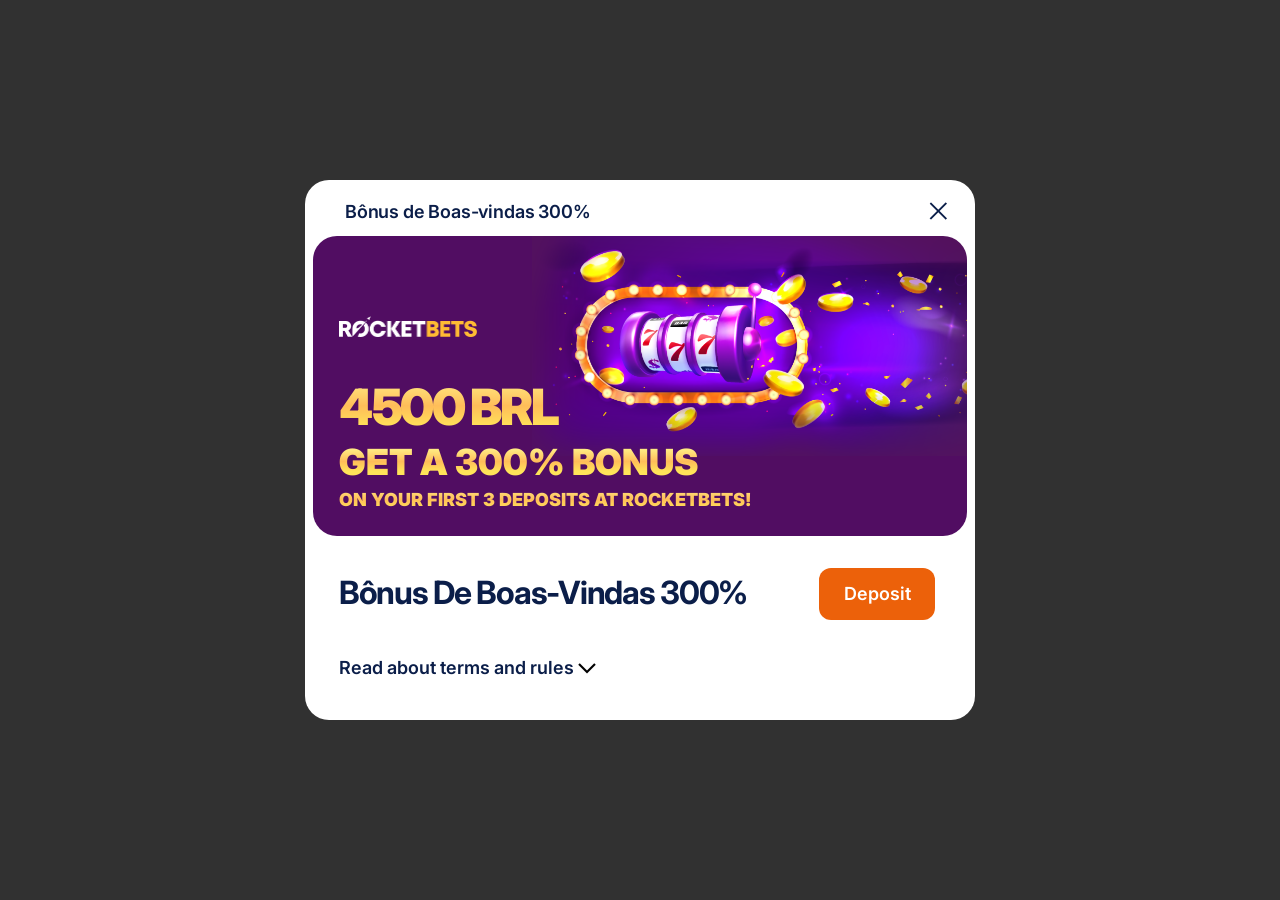
==== index.html @ 299c63d1 "initial popup-2" ====
<!DOCTYPE html>
    <html lang="en">
    <head>
        <meta charset="UTF-8">
        <meta name="viewport" content="width=device-width, initial-scale=1.0">
        <link rel="stylesheet" href="styles.css">
        <title>Responsive Modal Popup</title>
    </head>
    <body>
        <div id="popup" class="popup">
            <div class="popup__body">
                <div class="popup__content">
                    <div class="popup__top">
                        <div class="popup__top__text">Bônus de Boas-vindas 300%</div>
                        <img class="popup__close" src="media/close.png">
                    </div>
                    <div class="main__info">
                        <img src="media/logo.png" alt="rocketbets logo" class="popup__logo">
                        <div class="popup__title">4500 BRL</div>
                        <div class="popup__subtitle">Get a 300% bonus</div>
                        <div class="popup__text">on your first 3 deposits at Rocketbets!</div>
                    </div>
                    <div>
                        <div class="popup__top">
                            <div class="popup__bonus__header">Bônus De Boas-Vindas 300%</div>
                            <a href="https://rocketbets.com/br/popup/login" class="popup__button">Deposit</a>
                        </div>
                        
                        <div class="popup__terms">
                            <details> 
                                <!-- <img src="media/more.png"> -->
                                <summary> Read about terms and rules  </summary> 
                                <ol class="popup__list">
                                    <li>Os fundos de bônus do cassino recebidos estão disponíveis para saque somente após as condições de apostas especificadas abaixo serem cumpridas.</li>
                                    <li>O bônus de primeiro depósito está disponível somente para aqueles clientes que fizeram seu primeiro depósito e não possuem Contas Duplicadas válidas.</li>
                                    <li>Se um cliente preencher todos os requisitos (ver "Regras - Abertura de Conta"), após fazer um depósito um bônus de 100% de até 1500 BRL (ou seu equivalente em outras moedas) será creditado na conta. O valor do bônus depende do valor do primeiro depósito. Se você não puder lucrar com o bônus de 100% usado no primeiro depósito, você pode receber um bônus de 100% novamente no segundo depósito até 1500 BRL (ou equivalente em outras moedas) e se o mesmo acontecer novamente, você pode receber um bônus de 100% uma terceira vez.</li>
                                    <li>Após fazer seu primeiro depósito, você deve ativar seu bônus na guia bônus em MEU PERFIL.</li>
                                    <li>O valor mínimo de depósito para um bônus de boas-vindas é de 50 BRL (ou equivalente em outras moedas).</li>
                                    <li>O valor máximo de depósito para um bônus de boas-vindas é de 1500 BRL (ou equivalente em outras moedas).</li>
                                </ol>
                            </details>
                            
                            
                        </div>            
                    </div>   
                </div>
            </div>
        </div>
    </body>
</html>
---- styles.css ----
/*=============== GOOGLE FONTS ===============*/
@import url('https://fonts.googleapis.com/css2?family=Inter:wght@400;600;700;800;900&display=swap');

/*=============== BASE ===============*/
*{
  box-sizing: border-box;
  padding: 0;
  margin: 0;
}

body{
  font-family: 'Inter', sans-serif;
}

body{
  background-color: whitesmoke;
  color: black;
  position: relative;
}


/*=============== MODAL ===============*/

.popup {
  font-family: 'Inter', sans-serif;
  font-style: normal;
  position: fixed;
  top: 0;
  left: 0;
  width: 100%;
  height: 100%;
  background-color: rgba(0,0,0,0.8);
  overflow-y: auto;
}

.popup__body {
  min-height: 100%;
  display: flex;
  justify-content: center;
  align-items: center;
  padding: 30px 10px;
}

.popup__top {
  display: flex;
  justify-content: space-between;
  align-items: center;
}

.popup__close {
  width: 18px;
  margin: 15px;
  margin-left: 32px;
  margin-top: 0px;
  margin-bottom: 10px;
  margin-right: 20px;
}

.popup__top__text {
  font-weight: 600;
  font-size: 18px;
  line-height: 24px;
  letter-spacing: -0.01em;
  color: #0B1E49;
  margin-left: 32px;
  margin-top: 4px;
  margin-bottom: 12px;
}

.popup__content{
  width: 100%;
  max-width: 670px;
  background-color: white;
  color: #0B1E49;
  border-radius: 24px;
  padding: 16px 8px;
  position: relative;
}

.main__info {
  max-width: 656px;
  width: 100%;
  min-height: 300px;

  background: #510D62;
  background-image: url("media/bg.png"); 
  background-position: right top;
  background-repeat: no-repeat;
  background-size: 435px;
  border-radius: 24px;
}

.popup__logo {
  max-width: 138px;
  width: 100%;
  height: 26px;
  margin-top: 80px;
  margin-bottom: 30px;
  margin-left: 26px;
}

.popup__title {
  text-align: left;
  font-weight: 900;
  font-size: 50px;
  line-height: 62px;
  letter-spacing: -0.05em;
  text-transform: uppercase;
  background: linear-gradient(180deg, #FFEA82 7%, #FFBD59 48%, #FFE459 84%);
  -webkit-background-clip: text;
  -webkit-text-fill-color: transparent;
  background-clip: text;
  text-fill-color: transparent;
  margin-left: 26px;
  margin-bottom: 10px;
}

.popup__subtitle {
  font-weight: 900;
  font-size: 36px;
  line-height: 28px;
  text-transform: uppercase;
  background: linear-gradient(180deg, #FFEA82 6%, #FFBD59 48%, #FFE459 84%);
  -webkit-background-clip: text;
  -webkit-text-fill-color: transparent;
  background-clip: text;
  text-fill-color: transparent;
  margin-left: 26px;
  margin-bottom: 10px;
}

.popup__text {
  font-family: 'Inter';
  font-style: normal;
  font-weight: 900;
  font-size: 18px;
  line-height: 28px;
  text-transform: uppercase;
  background: linear-gradient(180deg, #FFEA82 6%, #FFBD59 48%, #FFE459 84%);
  -webkit-background-clip: text;
  -webkit-text-fill-color: transparent;
  background-clip: text;
  text-fill-color: transparent;
  margin-left: 26px;
}

.popup__bonus__header {
  font-weight: 700;
  font-size: 32px;
  line-height: 40px;
  letter-spacing: -0.04em;
  color: #0B1E49;
  margin-left: 26px;
  margin-top: 30px;
  margin-bottom: 36px;
  
}

.popup__button {
  width: 100%;
  width: 116px;
  height: 52px;
  background: #EC610A;
  border-radius: 12px;
  font-family: 'Inter';
  font-style: normal;
  font-weight: 600;
  font-size: 18px;
  line-height: 20px;
  text-align: center;
  font-feature-settings: 'cpsp' on;
  color: #FFFFFF;
  mix-blend-mode: normal;
  padding: 16px 24px;
  margin-top: 32px;
  margin-right: 32px;
  margin-bottom: 36px;
  text-decoration: none;
}

.popup__terms {
  margin-left: 26px;
  text-align: left;
}

summary {
  font-weight: 600;
  font-size: 18px;
  line-height: 24px;
  margin-bottom: 24px;
}

.popup__list {
  padding: 0px 26px 0px 15px;
  font-weight: 400;
  font-size: 14px;
  line-height: 24px;
  color: #0B1E49;
  order: 2;
  align-self: stretch;
  flex-grow: 0;
}

details[open] summary ~ * {
  animation: open 0.5s ease-in-out;
}

@keyframes open {
  0% {
    opacity: 0;
    transform: translateY(20px);
  }
  100% {
    opacity: 1;
    transform: translateY(0);
  }
}

details summary::-webkit-details-marker {
  display: none;
}

details summary {
  cursor: pointer;
  list-style: none;
}

details summary:after {
  content: url("media/more.png");
  float: center;
  font-size: 18px;  
}

details[open] summary:after {
  content: url("media/less.png");
  float: center;
  font-size: 18px;
}

@media screen and (max-width: 640px) {
  
  .main__info {
    background-image: url("media/bg.png"); 
    background-size: 100%;
    background-position: right top;
    background-repeat: no-repeat;
  }

  .popup__logo {
    margin-top: 180px;
  }
  .popup__subtitle{
    line-height: 40px;
    
  }

  .popup__text {
    padding-bottom: 15px;
  }

  .popup__bonus__header {
    font-size: 24px;
  }
}
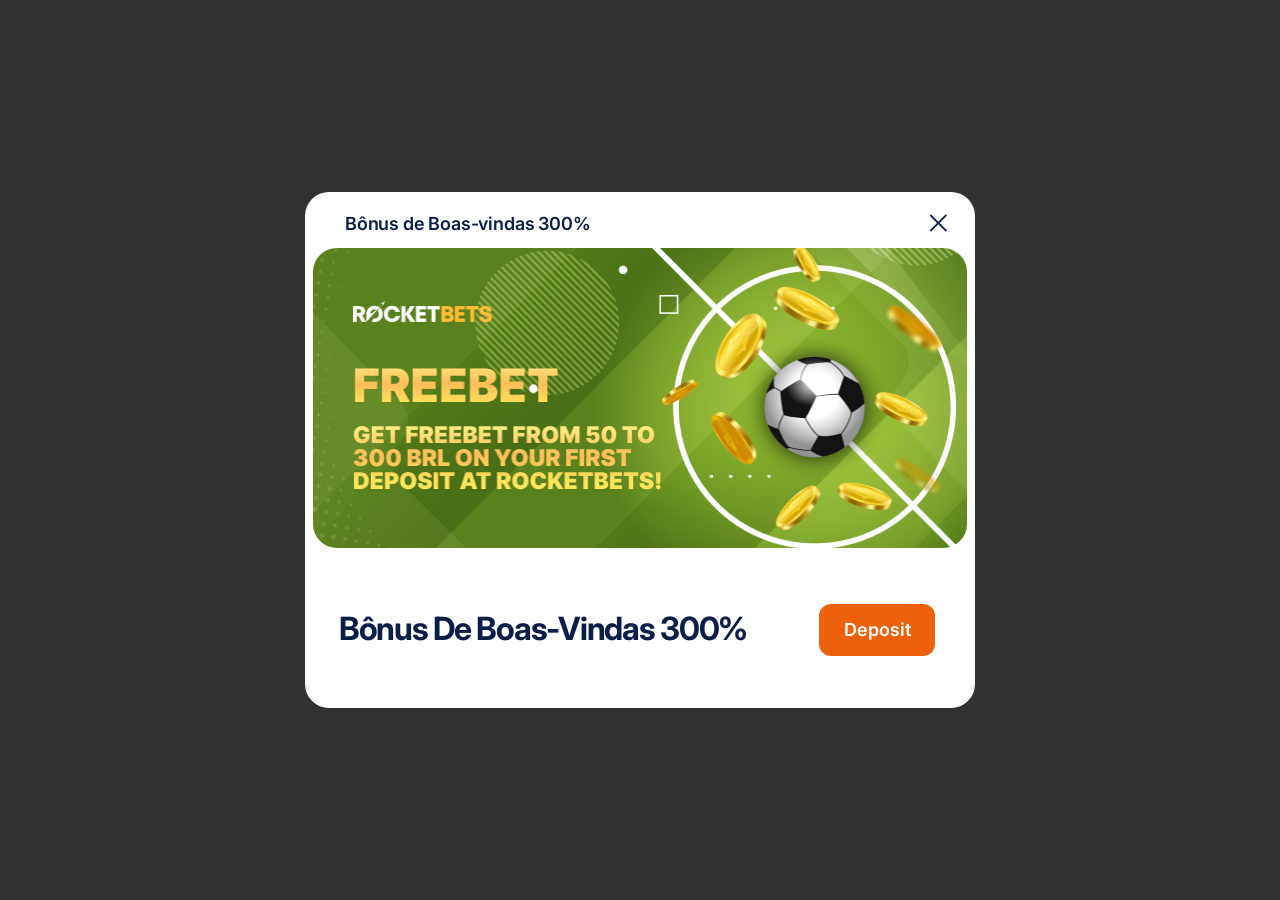
==== commit cfbf397f: "4" ====
--- a/index.html
+++ b/index.html
@@ -4,7 +4,7 @@
         <meta charset="UTF-8">
         <meta name="viewport" content="width=device-width, initial-scale=1.0">
         <link rel="stylesheet" href="styles.css">
-        <title>Responsive Modal Popup</title>
+        <title>Rocketbets Popup</title>
     </head>
     <body>
         <div id="popup" class="popup">
@@ -14,11 +14,14 @@
                         <div class="popup__top__text">Bônus de Boas-vindas 300%</div>
                         <img class="popup__close" src="media/close.png">
                     </div>
+                    <div>
+                        <img class="popup__image" src="media/bg.png" alt="image with bonus text">
+                    </div>
                     <div class="main__info">
-                        <img src="media/logo.png" alt="rocketbets logo" class="popup__logo">
+                        <!-- <img src="media/logo.png" alt="rocketbets logo" class="popup__logo">
                         <div class="popup__title">4500 BRL</div>
                         <div class="popup__subtitle">Get a 300% bonus</div>
-                        <div class="popup__text">on your first 3 deposits at Rocketbets!</div>
+                        <div class="popup__text">on your first 3 deposits at Rocketbets!</div> -->
                     </div>
                     <div>
                         <div class="popup__top">
@@ -26,22 +29,51 @@
                             <a href="https://rocketbets.com/br/popup/login" class="popup__button">Deposit</a>
                         </div>
                         
-                        <div class="popup__terms">
-                            <details> 
-                                <!-- <img src="media/more.png"> -->
+                        <!-- <div class="popup__terms">
+                            <details>
                                 <summary> Read about terms and rules  </summary> 
-                                <ol class="popup__list">
-                                    <li>Os fundos de bônus do cassino recebidos estão disponíveis para saque somente após as condições de apostas especificadas abaixo serem cumpridas.</li>
-                                    <li>O bônus de primeiro depósito está disponível somente para aqueles clientes que fizeram seu primeiro depósito e não possuem Contas Duplicadas válidas.</li>
-                                    <li>Se um cliente preencher todos os requisitos (ver "Regras - Abertura de Conta"), após fazer um depósito um bônus de 100% de até 1500 BRL (ou seu equivalente em outras moedas) será creditado na conta. O valor do bônus depende do valor do primeiro depósito. Se você não puder lucrar com o bônus de 100% usado no primeiro depósito, você pode receber um bônus de 100% novamente no segundo depósito até 1500 BRL (ou equivalente em outras moedas) e se o mesmo acontecer novamente, você pode receber um bônus de 100% uma terceira vez.</li>
-                                    <li>Após fazer seu primeiro depósito, você deve ativar seu bônus na guia bônus em MEU PERFIL.</li>
-                                    <li>O valor mínimo de depósito para um bônus de boas-vindas é de 50 BRL (ou equivalente em outras moedas).</li>
-                                    <li>O valor máximo de depósito para um bônus de boas-vindas é de 1500 BRL (ou equivalente em outras moedas).</li>
-                                </ol>
+                                <div class="popup__list">
+                                    <p> O site RocketBets disponibiliza uma promoção "Bônus Expresso" para todos os Clientes, que pode ser usada para obter um bônus para uma aposta expressa. O valor do bônus depende do número de eventos na aposta expressa. Você pode receber um bônus máximo de 20%.
+                                        As condições para receber o bônus são simples: um cliente deve fazer uma aposta de 3 ou mais eventos com chances de pelo menos 1,5 e depois fazer uma aposta de 10 BRL. Imediatamente depois, as informações sobre o bônus aparecerão no cupom de apostas.
+                                    </p>
+                                    <p>A tabela de bônus é a seguinte:</p>
+                                    <ul >
+                                        <li>Recolhe uma aposta expressa de 3 eventos e pode receber um bônus de 5% (chances de aposta expressa adicionalmente multiplicadas por 1,05)</li>
+                                        <li>Recolhe uma aposta expressa de 5 eventos e pode receber um bônus de 10% (chances de aposta expressa adicionalmente multiplicadas por 1,10)</li>
+                                        <li>Recolhe uma aposta expressa de 7 eventos e pode receber um bônus de 15% (chances de aposta expressa adicionalmente multiplicadas por 1,15)</li>
+                                        <li>Recolhe uma aposta expressa de 8 eventos e pode receber um bônus de 20% (chances de aposta expressa adicionalmente multiplicadas por 1,20)</li>
+                                    </ul>
+                                    
+                                    <table>
+                                        <tr>
+                                            <th>Quantidade de eventos na aposta expressa</th>
+                                            <th>Tamanho de bônus (chance adicional)</th>
+                                        </tr>
+                                        <tr>
+                                            <td>3</td>
+                                            <td>5% (1.05)</td>
+                                        </tr>
+                                        <tr>
+                                            <td>5</td>
+                                            <td>10% (1.10)</td>
+                                        </tr>
+                                        <tr>
+                                            <td>7</td>
+                                            <td>15% (1.15)</td>
+                                        </tr>
+                                        <tr>
+                                            <td>8</td>
+                                            <td>20%(1.20)</td>
+                                        </tr>
+                                    </table>
+                                    <p>
+                                        Favor observar que este bônus não pode ser usado em conjunto com a promoção "Cashback". A casa de apostas se reserva o direito de cancelar o "Bônus da aposta expressa" caso seja detectada fraude ou mau uso deste recurso. A casa de apostas não será responsável se a promoção "Bônus da aposta expressa" não estiver disponível por razões técnicas. Em caso de violações identificadas dos termos e condições das apostas, a casa de apostas RocketBets reserva-se o direito de cancelar a promoção "Bônus da aposta expressa" ativada. Se, no momento da ativação do bônus, as chances sobre o resultado do evento estiverem incorretas, a casa de apostas RocketBets se reserva o direito de cancelar o bônus ativado.
+                                    </p>
+
+                                </div>
+                                
                             </details>
-                            
-                            
-                        </div>            
+                        </div>             -->
                     </div>   
                 </div>
             </div>
--- a/styles.css
+++ b/styles.css
@@ -77,17 +77,26 @@
   position: relative;
 }
 
-.main__info {
+/* .main__info {
   max-width: 656px;
-  width: 100%;
   min-height: 300px;
-
-  background: #510D62;
+  width: 100%;
+  height: 100%;
+
+  background: #182D4B;
   background-image: url("media/bg.png"); 
-  background-position: right top;
+  background-position: fill;
   background-repeat: no-repeat;
-  background-size: 435px;
+  background-size: 100%;
   border-radius: 24px;
+} */
+
+.popup__image {
+  max-width: 100%;
+  width: 100%;
+  height: 100%;
+  border-radius: 24px;
+  margin-bottom: 20px;
 }
 
 .popup__logo {
@@ -251,15 +260,28 @@
   }
   .popup__subtitle{
     line-height: 40px;
-    
   }
 
   .popup__text {
     padding-bottom: 15px;
   }
 
+  .popup__terms {
+    margin-left: 24px;
+  }
+
+  .popup__image {
+    margin: 0px;
+  }
+
   .popup__bonus__header {
-    font-size: 24px;
-  }
-}
-
+    margin-top: 10px;
+    line-height: 20px;
+    font-size: 18px;
+  }
+
+  .popup__list {
+    margin-left: 0px;
+  }
+}
+
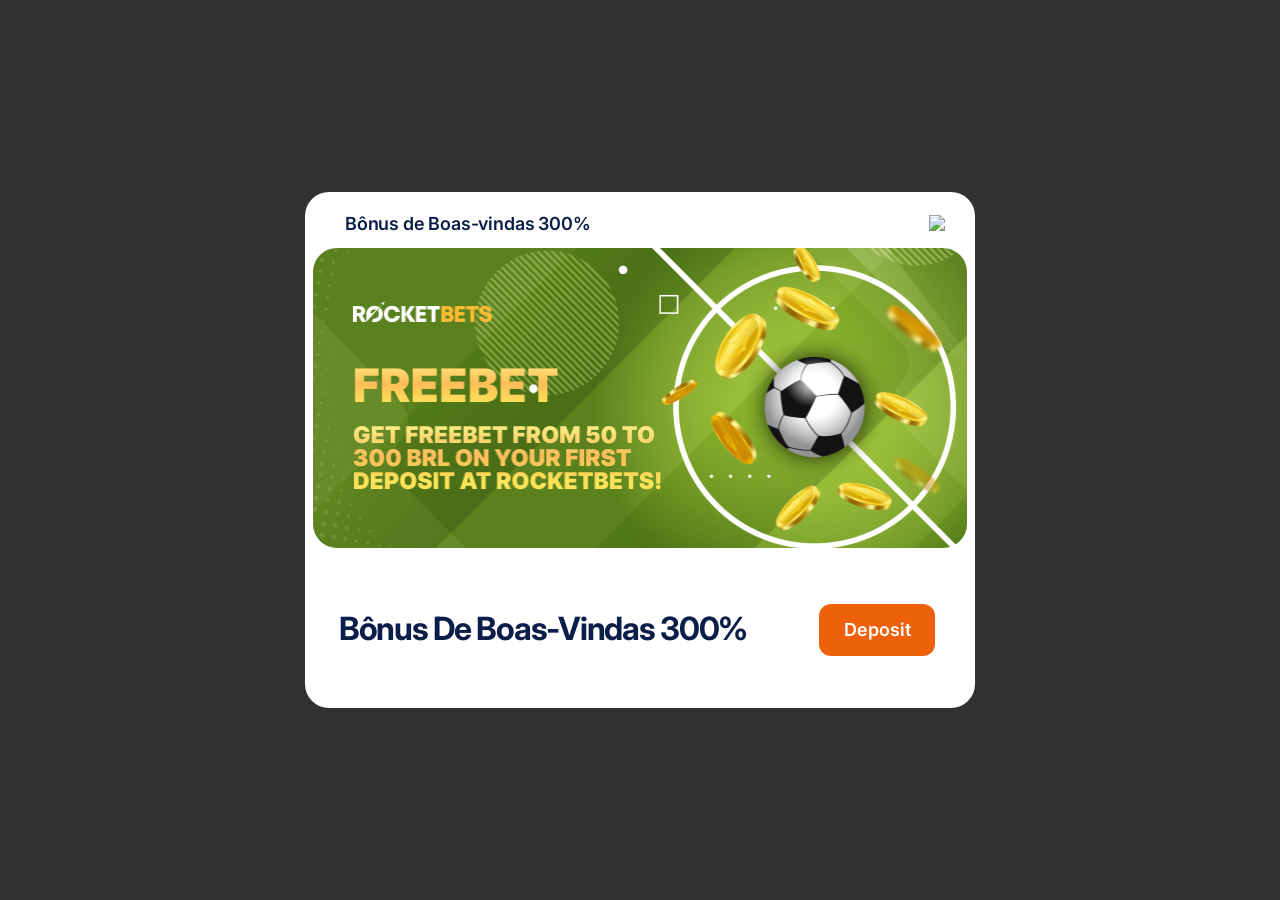
==== commit 86ce793f: "images as links" ====
--- a/index.html
+++ b/index.html
@@ -12,7 +12,7 @@
                 <div class="popup__content">
                     <div class="popup__top">
                         <div class="popup__top__text">Bônus de Boas-vindas 300%</div>
-                        <img class="popup__close" src="media/close.png">
+                        <img class="popup__close" src="https://i.ibb.co/dkMbyzp/close.png">
                     </div>
                     <div>
                         <img class="popup__image" src="media/bg.png" alt="image with bonus text">
--- a/styles.css
+++ b/styles.css
@@ -235,13 +235,13 @@
 }
 
 details summary:after {
-  content: url("media/more.png");
+  content: url("https://i.ibb.co/x8p6y8x/more.png");
   float: center;
   font-size: 18px;  
 }
 
 details[open] summary:after {
-  content: url("media/less.png");
+  content: url("https://i.ibb.co/GnmLzCT/less.png");
   float: center;
   font-size: 18px;
 }
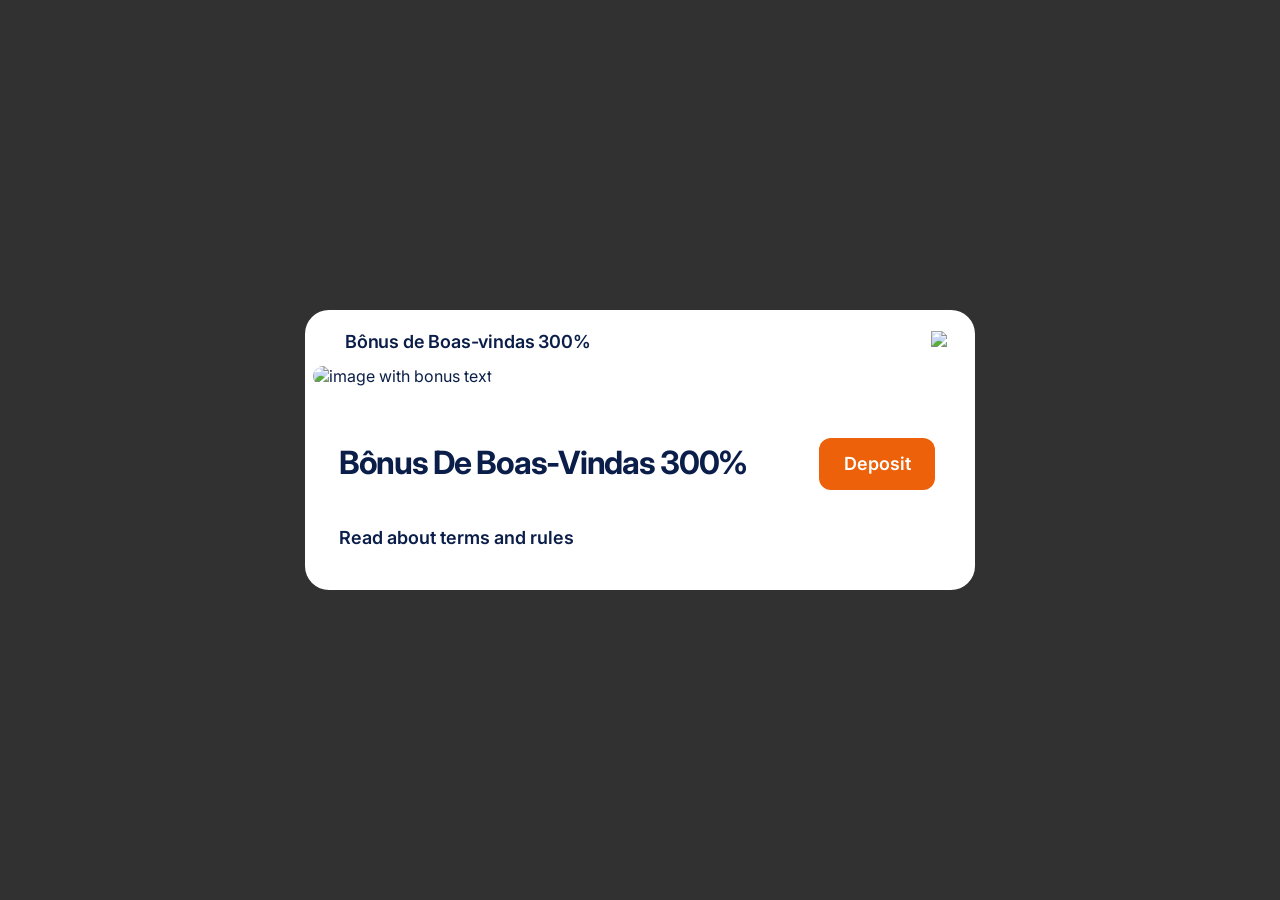
==== commit 7abf2fec: "final" ====
--- a/index.html
+++ b/index.html
@@ -1,35 +1,383 @@
 <!DOCTYPE html>
-    <html lang="en">
-    <head>
-        <meta charset="UTF-8">
-        <meta name="viewport" content="width=device-width, initial-scale=1.0">
-        <link rel="stylesheet" href="styles.css">
-        <title>Rocketbets Popup</title>
-    </head>
-    <body>
-        <div id="popup" class="popup">
-            <div class="popup__body">
-                <div class="popup__content">
-                    <div class="popup__top">
-                        <div class="popup__top__text">Bônus de Boas-vindas 300%</div>
-                        <img class="popup__close" src="https://i.ibb.co/dkMbyzp/close.png">
-                    </div>
-                    <div>
-                        <img class="popup__image" src="media/bg.png" alt="image with bonus text">
-                    </div>
-                    <div class="main__info">
-                        <!-- <img src="media/logo.png" alt="rocketbets logo" class="popup__logo">
+<html lang="en">
+
+<head>
+    <meta charset="UTF-8">
+    <meta name="viewport" content="width=device-width, initial-scale=1.0">
+    <!-- <link rel="stylesheet" href="styles.css"> -->
+    <title>Rocketbets Popup</title>
+    <style>
+        /*=============== GOOGLE FONTS ===============*/
+        @import url('https://fonts.googleapis.com/css2?family=Inter:wght@400;600;700;800;900&display=swap');
+
+        /*=============== BASE ===============*/
+        * {
+            box-sizing: border-box;
+            padding: 0;
+            margin: 0;
+        }
+
+        body {
+            font-family: 'Inter', sans-serif;
+        }
+
+        body {
+            background-color: whitesmoke;
+            color: black;
+            position: relative;
+        }
+
+
+        /*=============== MODAL ===============*/
+
+        .popup {
+            font-family: 'Inter', sans-serif;
+            font-style: normal;
+            position: fixed;
+            top: 0;
+            left: 0;
+            width: 100%;
+            height: 100%;
+            background-color: rgba(0, 0, 0, 0.8);
+            overflow-y: auto;
+        }
+
+        .popup__body {
+            min-height: 100%;
+            display: flex;
+            justify-content: center;
+            align-items: center;
+            padding: 30px 10px;
+        }
+
+        .popup__top {
+            display: flex;
+            justify-content: space-between;
+            align-items: center;
+        }
+
+        .popup__close {
+            width: 18px;
+            margin: 15px;
+            margin-left: 32px;
+            margin-top: 0px;
+            margin-bottom: 10px;
+            margin-right: 20px;
+        }
+
+        .popup__top__text {
+            font-weight: 600;
+            font-size: 18px;
+            line-height: 24px;
+            letter-spacing: -0.01em;
+            color: #0B1E49;
+            margin-left: 32px;
+            margin-top: 4px;
+            margin-bottom: 12px;
+        }
+
+        .popup__content {
+            width: 100%;
+            max-width: 670px;
+            background-color: white;
+            color: #0B1E49;
+            border-radius: 24px;
+            padding: 16px 8px;
+            position: relative;
+        }
+
+        /* .main__info {
+            max-width: 656px;
+            min-height: 300px;
+            width: 100%;
+            height: 100%;
+
+            background: #182D4B;
+            background-image: url("media/bg.png"); 
+            background-position: fill;
+            background-repeat: no-repeat;
+            background-size: 100%;
+            border-radius: 24px;
+        } */
+
+        .popup__image {
+            max-width: 100%;
+            width: 100%;
+            height: 100%;
+            border-radius: 24px;
+            margin-bottom: 20px;
+        }
+
+        .popup__logo {
+            max-width: 138px;
+            width: 100%;
+            height: 26px;
+            margin-top: 80px;
+            margin-bottom: 30px;
+            margin-left: 26px;
+        }
+
+        .popup__title {
+            text-align: left;
+            font-weight: 900;
+            font-size: 50px;
+            line-height: 62px;
+            letter-spacing: -0.05em;
+            text-transform: uppercase;
+            background: linear-gradient(180deg, #FFEA82 7%, #FFBD59 48%, #FFE459 84%);
+            -webkit-background-clip: text;
+            -webkit-text-fill-color: transparent;
+            background-clip: text;
+            text-fill-color: transparent;
+            margin-left: 26px;
+            margin-bottom: 10px;
+        }
+
+        .popup__subtitle {
+            font-weight: 900;
+            font-size: 36px;
+            line-height: 28px;
+            text-transform: uppercase;
+            background: linear-gradient(180deg, #FFEA82 6%, #FFBD59 48%, #FFE459 84%);
+            -webkit-background-clip: text;
+            -webkit-text-fill-color: transparent;
+            background-clip: text;
+            text-fill-color: transparent;
+            margin-left: 26px;
+            margin-bottom: 10px;
+        }
+
+        .popup__text {
+            font-family: 'Inter';
+            font-style: normal;
+            font-weight: 900;
+            font-size: 18px;
+            line-height: 28px;
+            text-transform: uppercase;
+            background: linear-gradient(180deg, #FFEA82 6%, #FFBD59 48%, #FFE459 84%);
+            -webkit-background-clip: text;
+            -webkit-text-fill-color: transparent;
+            background-clip: text;
+            text-fill-color: transparent;
+            margin-left: 26px;
+        }
+
+        .popup__bonus__header {
+            font-weight: 700;
+            font-size: 32px;
+            line-height: 40px;
+            letter-spacing: -0.04em;
+            color: #0B1E49;
+            margin-left: 26px;
+            margin-top: 30px;
+            margin-bottom: 36px;
+
+        }
+
+        .popup__button {
+            width: 100%;
+            width: 116px;
+            height: 52px;
+            background: #EC610A;
+            border-radius: 12px;
+            font-family: 'Inter';
+            font-style: normal;
+            font-weight: 600;
+            font-size: 18px;
+            line-height: 20px;
+            text-align: center;
+            font-feature-settings: 'cpsp' on;
+            color: #FFFFFF;
+            mix-blend-mode: normal;
+            padding: 16px 24px;
+            margin-top: 32px;
+            margin-right: 32px;
+            margin-bottom: 36px;
+            text-decoration: none;
+        }
+
+        .popup__terms {
+            margin-left: 26px;
+            text-align: left;
+        }
+
+        summary {
+            font-weight: 600;
+            font-size: 18px;
+            line-height: 24px;
+            margin-bottom: 24px;
+        }
+
+        .popup__list {
+            padding: 0px 26px 0px 15px;
+            font-weight: 400;
+            font-size: 14px;
+            line-height: 24px;
+            color: #0B1E49;
+            order: 2;
+            align-self: stretch;
+            flex-grow: 0;
+        }
+
+        .popup__list ul {
+            padding: 0px 26px 0px 15px;
+        }
+
+        details[open] summary~* {
+            animation: open 0.5s ease-in-out;
+        }
+
+        @keyframes open {
+            0% {
+                opacity: 0;
+                transform: translateY(20px);
+            }
+
+            100% {
+                opacity: 1;
+                transform: translateY(0);
+            }
+        }
+
+        details summary::-webkit-details-marker {
+            display: none;
+        }
+
+        details summary {
+            cursor: pointer;
+            list-style: none;
+        }
+
+        details summary:after {
+            content: url("https://i.ibb.co/x8p6y8x/more.png");
+            float: center;
+            font-size: 18px;
+        }
+
+        details[open] summary:after {
+            content: url("https://i.ibb.co/GnmLzCT/less.png");
+            float: center;
+            font-size: 18px;
+        }
+
+        .popup__table {
+            margin-top: 20px;
+            margin-bottom: 20px;
+            width: 70%;
+            text-align: center;
+            vertical-align: top;
+        }
+
+        tr td,
+        th {
+            border-bottom: 1px solid #c9c9c9;
+        }
+
+        .popup__button__terms {
+            width: 100%;
+            width: 116px;
+            height: 52px;
+            background: #EC610A;
+            border-radius: 12px;
+            font-family: 'Inter';
+            font-style: normal;
+            font-weight: 600;
+            font-size: 18px;
+            line-height: 20px;
+            text-align: center;
+            font-feature-settings: 'cpsp' on;
+            color: #FFFFFF;
+            mix-blend-mode: normal;
+            padding: 16px 24px;
+            margin-top: 32px;
+            margin-right: 32px;
+            margin-bottom: 36px;
+            text-decoration: none;
+            border: 0px;
+        }
+
+        a {
+            text-decoration: none;
+            color: white;
+        }
+
+        .popup_tb_left {
+            text-align: left;
+            padding-left: 20px;
+        }
+
+        .popup_tb_right {
+            text-align: right;
+            padding-right: 20px;
+        }
+
+        @media screen and (max-width: 640px) {
+
+            .main__info {
+                background-image: url("media/bg.png");
+                background-size: 100%;
+                background-position: right top;
+                background-repeat: no-repeat;
+            }
+
+            .popup__logo {
+                margin-top: 180px;
+            }
+
+            .popup__subtitle {
+                line-height: 40px;
+            }
+
+            .popup__text {
+                padding-bottom: 15px;
+            }
+
+            .popup__terms {
+                margin-left: 24px;
+            }
+
+            .popup__image {
+                margin: 0px;
+            }
+
+            .popup__bonus__header {
+                margin-top: 10px;
+                line-height: 20px;
+                font-size: 18px;
+            }
+
+            .popup__list {
+                margin-left: 0px;
+            }
+        }
+    </style>
+</head>
+
+<body>
+    <div id="popup" class="popup">
+        <div class="popup__body">
+            <div class="popup__content">
+                <div class="popup__top">
+                    <div class="popup__top__text">Bônus de Boas-vindas 300%</div>
+                    <a href="https://rocketbets.com/en/promotions/0"><img class="popup__close" src="https://i.ibb.co/dkMbyzp/close.png"></a>
+                </div>
+                <div>
+                    <!-- POPUP IMAGE HERE -->
+                    <img class="popup__image" src="https://i.ibb.co/c86qPkk/3-2-eng.png" alt="image with bonus text">
+                </div>
+                <div class="main__info">
+                    <!-- <img src="media/logo.png" alt="rocketbets logo" class="popup__logo">
                         <div class="popup__title">4500 BRL</div>
                         <div class="popup__subtitle">Get a 300% bonus</div>
                         <div class="popup__text">on your first 3 deposits at Rocketbets!</div> -->
+                </div>
+                <div>
+                    <div class="popup__top">
+                        <div class="popup__bonus__header">Bônus De Boas-Vindas 300%</div>
+                        <a href="https://rocketbets.com/br/popup/login" class="popup__button">Deposit</a>
                     </div>
-                    <div>
-                        <div class="popup__top">
-                            <div class="popup__bonus__header">Bônus De Boas-Vindas 300%</div>
-                            <a href="https://rocketbets.com/br/popup/login" class="popup__button">Deposit</a>
-                        </div>
-                        
-                        <!-- <div class="popup__terms">
+
+                    <div class="popup__terms">
                             <details>
                                 <summary> Read about terms and rules  </summary> 
                                 <div class="popup__list">
@@ -44,39 +392,43 @@
                                         <li>Recolhe uma aposta expressa de 8 eventos e pode receber um bônus de 20% (chances de aposta expressa adicionalmente multiplicadas por 1,20)</li>
                                     </ul>
                                     
-                                    <table>
+                                    <table class="popup__table">
                                         <tr>
-                                            <th>Quantidade de eventos na aposta expressa</th>
-                                            <th>Tamanho de bônus (chance adicional)</th>
+                                          <th class="popup_tb_left">Quantidade de eventos na aposta expressa</th>
+                                          <th class="popup_tb_right">Tamanho de bônus (chance adicional)</th>
                                         </tr>
                                         <tr>
-                                            <td>3</td>
-                                            <td>5% (1.05)</td>
+                                          <td class="popup_tb_left">3</td>
+                                          <td class="popup_tb_right">5% (1.05)</td>
                                         </tr>
                                         <tr>
-                                            <td>5</td>
-                                            <td>10% (1.10)</td>
+                                          <td class="popup_tb_left">5</td>
+                                          <td class="popup_tb_right">10% (1.10)</td>
                                         </tr>
                                         <tr>
-                                            <td>7</td>
-                                            <td>15% (1.15)</td>
+                                          <td class="popup_tb_left">7</td>
+                                          <td class="popup_tb_right">15% (1.15)</td>
                                         </tr>
                                         <tr>
-                                            <td>8</td>
-                                            <td>20%(1.20)</td>
+                                          <td class="popup_tb_left">8</td>
+                                          <td class="popup_tb_right">20%(1.20)</td>
                                         </tr>
-                                    </table>
+                                      </table>
                                     <p>
                                         Favor observar que este bônus não pode ser usado em conjunto com a promoção "Cashback". A casa de apostas se reserva o direito de cancelar o "Bônus da aposta expressa" caso seja detectada fraude ou mau uso deste recurso. A casa de apostas não será responsável se a promoção "Bônus da aposta expressa" não estiver disponível por razões técnicas. Em caso de violações identificadas dos termos e condições das apostas, a casa de apostas RocketBets reserva-se o direito de cancelar a promoção "Bônus da aposta expressa" ativada. Se, no momento da ativação do bônus, as chances sobre o resultado do evento estiverem incorretas, a casa de apostas RocketBets se reserva o direito de cancelar o bônus ativado.
                                     </p>
+                                    <div class="popup__button__terms">
+                                        <a href="https://rocketbets.com/br/popup/login">Deposit</a>
+                                    </div>
 
                                 </div>
                                 
                             </details>
-                        </div>             -->
-                    </div>   
+                        </div>            
                 </div>
             </div>
         </div>
-    </body>
-</html>
+    </div>
+</body>
+
+</html>
